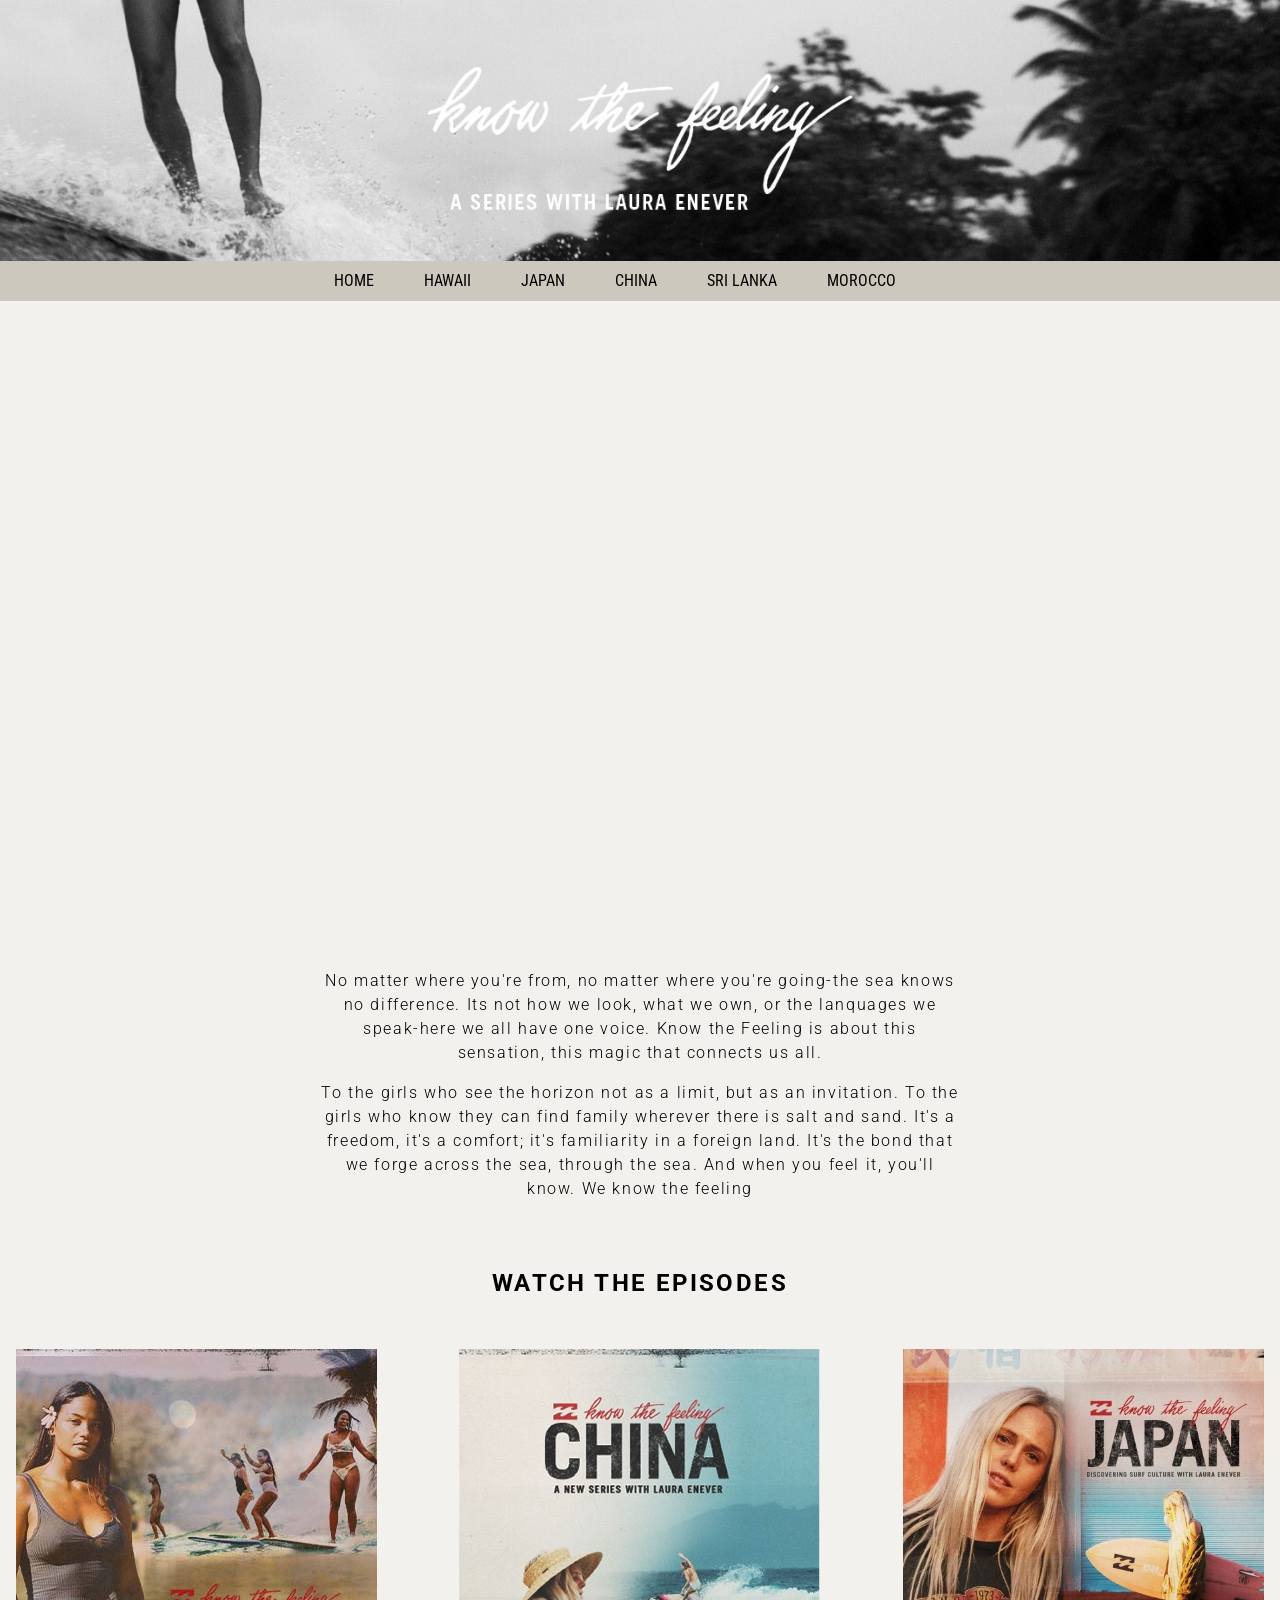
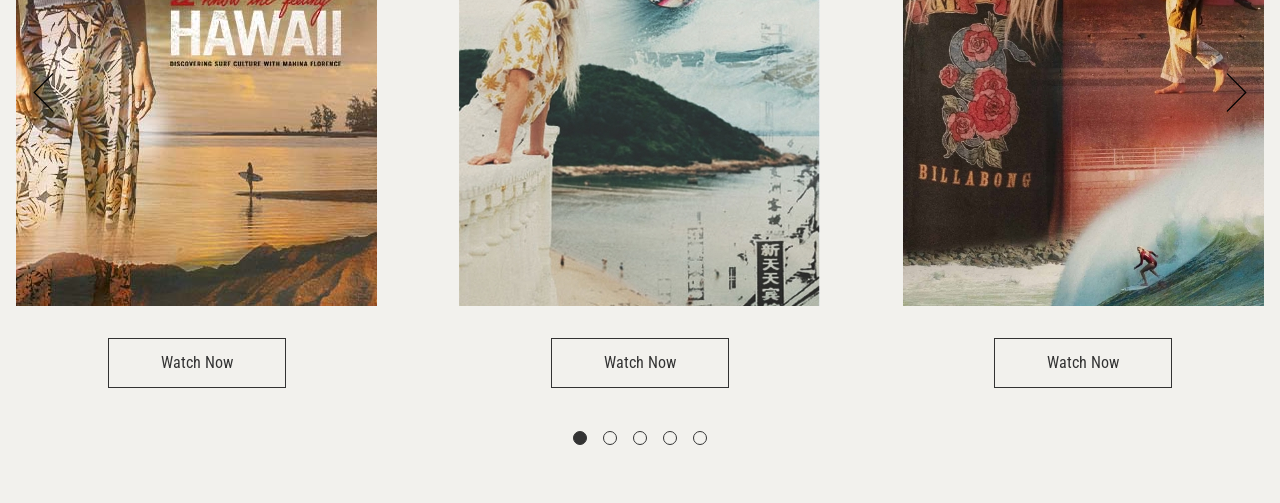
==== index.html @ 8e1c5cb5 "Add footer whitespace" ====
<!DOCTYPE html>
<html lang="en">
  <head>
    <meta charset="UTF-8" />
    <meta http-equiv="X-UA-Compatible" content="IE=edge" />
    <meta name="viewport" content="width=device-width, initial-scale=1.0" />
    <title>Boardriders | Thom Zolghadr</title>
    <link rel="stylesheet" href="style.css" />
    <link
      rel="stylesheet"
      href="https://unpkg.com/swiper@8/swiper-bundle.min.css"
    />

    <script
      defer
      src="https://unpkg.com/swiper@8/swiper-bundle.min.js"
    ></script>
    <script defer src="index.js"></script>
  </head>
  <body>
    <section id="hero">
      <div class="container"></div>
    </section>

    <nav>
      <div class="nav-swiper">
        <!-- Additional required wrapper -->
        <div class="swiper-wrapper uppercase ff-condensed text-grey">
          <!-- Slides -->
          <div class="swiper-slide">
            <a href="#">Home</a>
          </div>
          <div class="swiper-slide"><a href="#">Hawaii</a></div>
          <div class="swiper-slide"><a href="#">Japan</a></div>
          <div class="swiper-slide"><a href="#">China</a></div>
          <div class="swiper-slide"><a href="#">Sri lanka</a></div>
          <div class="swiper-slide"><a href="#">Morocco</a></div>
        </div>
      </div>
    </nav>
    <section id="video">
      <div id="video-modal" class="modal" role="dialog" tabindex="-1">
        <div class="model-inner">
          <div class="modal-header">
            <button
              class="modal-close"
              data-id="video-modal"
              aria-label="Close"
            >
              &times;
            </button>
          </div>
          <div class="youtube-container">
            <div id="player"></div>
          </div>
        </div>
      </div>
      <div class="video-container flex">
        <!-- MODAL -->

        <!-- END MODAL -->
        <video class="video-bg" autoplay muted playsinline loop>
          <source src="./assets/video_desktop.mp4" type="video/mp4" />
        </video>
        <!-- <a href="https://www.youtube.com/watch?v=Qbzbxsk8qa8" target="_blank"> -->
        <div
          class="btn-video uppercase ff-condensed modal-open"
          data-id="video-modal"
        >
          Watch the video
        </div>

        <!-- </a> -->
      </div>
    </section>
    <section>
      <div
        class="container container-sm text-center ltr-spacing-1 fs-400 fw-300"
      >
        <p>
          No matter where you're from, no matter where you're going-the sea
          knows no difference. Its not how we look, what we own, or the
          lanquages we speak-here we all have one voice. Know the Feeling is
          about this sensation, this magic that connects us all.
        </p>
        <p>
          To the girls who see the horizon not as a limit, but as an invitation.
          To the girls who know they can find family wherever there is salt and
          sand. It's a freedom, it's a comfort; it's familiarity in a foreign
          land. It's the bond that we forge across the sea, through the sea. And
          when you feel it, you'll know. We know the feeling
        </p>
      </div>
    </section>
    <section id="cards">
      <div class="flex container">
        <h1 class="uppercase ff-sans-normal ltr-spacing-1 fw-700 mb-2">
          Watch the Episodes
        </h1>
      </div>
    </section>
    <!-- Swiper -->
    <div class="swiper episode-swiper">
      <div class="swiper-wrapper">
        <div class="swiper-slide">
          <div class="card">
            <img src="./assets/carousel/hawaii.jpg" />
            <div class="text-center btn-black ff-condensed">Watch Now</div>
          </div>
        </div>
        <div class="swiper-slide">
          <div class="card">
            <img src="./assets/carousel/china.jpg" />
            <div class="text-center btn-black ff-condensed">Watch Now</div>
          </div>
        </div>
        <div class="swiper-slide">
          <div class="card">
            <img src="./assets/carousel/japan.jpeg" />
            <div class="text-center btn-black ff-condensed">Watch Now</div>
          </div>
        </div>
        <div class="swiper-slide">
          <div class="card">
            <img src="./assets/carousel/sri_lanka.jpeg" />
            <div class="text-center btn-black ff-condensed">Watch Now</div>
          </div>
        </div>
        <div class="swiper-slide">
          <div class="card">
            <img src="./assets/carousel/morocco.jpeg" />
            <div class="text-center btn-black ff-condensed">Watch Now</div>
          </div>
        </div>
      </div>
      <div
        class="swiper-pagination"
        style="--swiper-pagination-bullet-size: 14px"
      ></div>
      <div
        class="swiper-button-prev"
        style="--swiper-navigation-color: black"
      ></div>
      <div
        class="swiper-button-next"
        style="--swiper-navigation-color: black"
      ></div>
    </div>

    <footer id="whitespace"></footer>
  </body>
</html>
---- style.css ----
@import url("https://fonts.googleapis.com/css2?family=Roboto+Condensed:wght@300&family=Roboto:wght@100;300;400;900&family=Work+Sans:wght@100;200;300;400&display=swap");
@import url("https://fonts.googleapis.com/css2?family=Roboto+Condensed:wght@300&family=Roboto:wght@100;400;900&display=swap");

:root {
  --clr-accent: #ccc8bd;
  --clr-white: #f2f1ed;
  --clr-grey: #333333;

  --ff-sans-normal: "Roboto", sans-serif;
  --ff-sans-condensed: "Roboto Condensed", sans-serif;
  --ff-work-sans: "Work Sans", sans-serif;

  --fs-400: 1em;

  --transition: all 0.3s linear;
}

/* ***** */
/* RESET */
/* ***** */
/* https://piccalil.li/blog/a-modern-css-reset/ */

/* Box sizing rules */
*,
*::before,
*::after {
  box-sizing: border-box;
}

/* Remove default margin */
body,
h1,
h2,
h3,
h4,
p,
figure,
blockquote,
dl,
dd {
  margin: 0;
}

/* Remove list styles on ul, ol elements with a list role, which suggests default styling will be removed */
ul[role="list"],
ol[role="list"] {
  list-style: none;
}

/* Set core root defaults */
html:focus-within {
  scroll-behavior: smooth;
}

/* Set core body defaults */
body {
  min-height: 100vh;
  text-rendering: optimizeSpeed;
  line-height: 1.5;
  font-family: var(--ff-sans-normal);
  background-color: var(--clr-white);
}

p + p {
  margin-top: 1rem;
}

section + section {
  margin-top: 4rem;
}

/* A elements that don't have a class get default styles */
a:not([class]) {
  text-decoration-skip-ink: auto;
}

/* Make images easier to work with */
img,
picture {
  max-width: 100%;
  display: block;
}

/* Inherit fonts for inputs and buttons */
input,
button,
textarea,
select {
  font: inherit;
}

/* Remove all animations, transitions and smooth scroll for people that prefer not to see them */
@media (prefers-reduced-motion: reduce) {
  html:focus-within {
    scroll-behavior: auto;
  }

  *,
  *::before,
  *::after {
    animation-duration: 0.01ms !important;
    animation-iteration-count: 1 !important;
    transition-duration: 0.01ms !important;
    scroll-behavior: auto !important;
  }
}

/* ********* */
/* UTILITIES */
/* ********* */

.container {
  margin-inline: auto;
  width: 80%;
}

.container-sm {
  width: 50%;
}

.mb-2 {
  margin-bottom: 2rem;
}

.flex {
  display: flex;
  justify-content: center;
  align-items: center;
  gap: var(--gap, 3rem);
}

.flex-column {
  flex-direction: column;
  gap: var(--gap, 1rem);
}

.uppercase {
  text-transform: uppercase;
}

.text-center {
  text-align: center;
}

.text-white {
  color: var(--clr-white);
}

.text-grey {
  color: var(--clr-grey);
}

.ff-work-sans {
  font-family: var(--ff-work-sans);
}

.ff-condensed {
  font-family: var(--ff-sans-condensed);
}

.fw-300 {
  font-weight: 300;
}

.fw-400 {
  font-weight: 400;
}
.fw-700 {
  font-weight: 700;
}

.fs-400 {
  font-size: var(--fs-40);
}

.ltr-spacing-1 {
  letter-spacing: 0.1em;
}

/* ********** */
/* COMPONENTS */
/* ********** */

#hero {
  height: 60vh;
  width: 100%;
  background: url(./assets/hero_banner_mobile.jpg);
  background-position: center;
  background-repeat: no-repeat;
  background-size: cover;
  /* overflow: hidden; */
}

nav {
  background-color: var(--clr-accent);
}

nav ul {
  margin: 0;

  list-style: none;
}

nav {
  padding-top: 0.5rem;
  padding-bottom: 0.5rem;
}

nav a {
  color: black;
  text-decoration: none;
}

.nav-swiper {
  margin-left: auto;
  margin-right: auto;
  position: relative;
  overflow: hidden;
  list-style: none;
  padding: 0;
  /* Fix of Webkit flickering */
  z-index: 1;
}

.nav-swiper .swiper-wrapper:first-child {
  margin-left: 20%;
}

footer {
  height: 4vw;
}

#video {
  margin-top: max(3vw, 1rem);
}

video {
  max-width: 100%;
  max-height: 100%;
}

.video-container {
  width: 90%;
  margin-inline: auto;
  min-height: 80vw;
  position: relative;
  overflow: hidden;
}

.video-container a {
  text-decoration: none;
}

.video-bg {
  position: absolute;
  top: 50%;
  left: 50%;
  transform: translate(-50%, -50%);
  min-width: 100%;
  min-height: 100%;
  z-index: -1;
}

.btn-video {
  color: var(--clr-white);
  padding: 0.25rem 1rem;
  border: 2px solid var(--clr-white);

  transition: var(--transition);
}

.btn-video:hover {
  cursor: pointer;
  box-shadow: 5px 5px 5px var(--clr-grey);
  text-shadow: 2px 2px 5px black, -1px -1px 5px black;
  transform: scale(110%, 110%);
}

.btn-black {
  color: var(--clr-grey);
  padding: 0.75rem 3.25rem;
  border: 1px solid var(--clr-grey);
  margin-inline: auto;
  transition: var(--transition);
}

.card img:hover,
.btn-black:hover {
  cursor: pointer;
  box-shadow: 5px 5px 5px var(--clr-grey);
  transform: scale(110%, 110%) translateY(3%);
}

@media screen and (min-width: 991px) {
  #hero {
    height: 29vh;
    width: 100%;
    background: url(./assets/hero_banner_desktop.jpg);
    background-position: center;
    background-repeat: no-repeat;
    background-size: cover;
  }

  #video {
    margin: 4rem 0 2rem 0;
  }

  .video-container {
    min-height: 60vh;
  }

  .nav-swiper .swiper-wrapper {
    align-items: center;
    justify-content: center;
  }

  .nav-swiper .swiper-wrapper:first-child {
    margin-left: 0;
  }
}

@media screen and (max-width: 991px) {
  /* Hide Navigation and Pagination at small screen sizes */
  .episode-swiper .swiper-button-prev,
  .episode-swiper .swiper-button-next,
  .episode-swiper .swiper-pagination-bullet {
    display: none;
  }

  .btn-black {
    color: var(--clr-grey);
    padding: 0.5rem 6vw;
    border: 1px solid var(--clr-grey);
    margin-inline: auto;
    transition: var(--transition);
  }

  .swiper-slide .card {
    gap: 1rem;
  }

  .swiper.episode-swiper {
    margin-left: 5%;
  }
}

.nav-swiper .swiper-slide {
  white-space: nowrap;
  width: min-content !important;
}

/* SWIPER OVERRIDES */
/* Override swiper for animation */
.swiper.episode-swiper {
  height: max-content;
  /* border: 1px solid dodgerblue; */
  padding: 1rem 0 2.5rem 0;
}

/* Ensure image resizes to fit */
.swiper-slide img {
  display: block;
  width: 100%;
  max-height: 100%;
  object-fit: fill; /* Used fill vs contain to fix white line bug*/
  transition: var(--transition);
}

.swiper-slide .card {
  /* height: 100%; */
  display: flex;
  gap: 2rem;
  flex-direction: column;
}

/* Overide swiper-slide to show cards */
.swiper-slide {
  text-align: center;
  -webkit-backface-visibility: hidden; /* To fix image flickering in Safari*/
  -webkit-transform: translate3d(
    0,
    0,
    0
  ); /* To fix image flickering in Safari*/
  /* background: #fff; */

  /* Center slide text vertically */
  display: -webkit-box;
  display: -ms-flexbox;
  display: -webkit-flex;
  display: flex;
  -webkit-box-pack: center;
  -ms-flex-pack: center;
  -webkit-justify-content: center;
  justify-content: center;
  -webkit-box-align: center;
  -ms-flex-align: center;
  -webkit-align-items: center;
  align-items: center;
}

/* Swiper Pagination Overide */
.episode-swiper .swiper-pagination {
  position: relative;
  top: 2.5rem;
  text-align: center;
  transition: 300ms opacity;
  transform: translate3d(0, 0, 0);
  z-index: 10;
}

.episode-swiper .swiper-pagination-bullet {
  width: var(
    --swiper-pagination-bullet-width,
    var(--swiper-pagination-bullet-size, 13px)
  );
  height: var(
    --swiper-pagination-bullet-height,
    var(--swiper-pagination-bullet-size, 13px)
  );

  border: 1px solid var(--clr-grey);
  background: var(--swiper-pagination-bullet-inactive-color, rgba(0, 0, 0, 0));
  opacity: var(--swiper-pagination-bullet-inactive-opacity, 1);
}

.episode-swiper .swiper-pagination-bullet-active {
  opacity: var(--swiper-pagination-bullet-opacity, 1);
  background: var(--swiper-pagination-color, var(--clr-grey));
}

.episode-swiper
  .swiper-horizontal
  > .swiper-pagination-bullets
  .swiper-pagination-bullet,
.episode-swiper
  .swiper-pagination-horizontal.swiper-pagination-bullets
  .swiper-pagination-bullet {
  margin: 0 var(--swiper-pagination-bullet-horizontal-gap, 0.5rem);
}

/* Swiper Nav buttons Override */
.swiper-button-next,
.swiper-button-prev {
  background-image: url(./assets/arrow.svg);
  background-repeat: no-repeat;
  background-size: 150%;
  background-position: center;
}

.swiper-button-next::after,
.swiper-button-prev::after {
  display: none;
}

.episode-swiper .swiper-button-prev {
  transform: rotate(180deg);
  left: 30px;
}

.episode-swiper .swiper-button-next {
  right: 30px;
}

/* END SWIPER OVERRIDE */

/* MODAL */
.modal {
  display: none;
  align-items: center;
  justify-content: center;
  position: fixed;
  top: 50%;
  left: 50%;
  transform: translate(-50%, -50%);
  z-index: 100;
}
.modal[open] {
  display: flex;
}
.model-inner {
  background-color: black;
  border-radius: 0.5em;
  width: fit-content;
  margin: auto;
}
.modal-header {
  display: flex;
  align-items: center;
  justify-content: end;
  border-bottom: 2px solid black;
}

.modal button {
  font-size: 2rem;
  color: white;
  background: none;
  border: none;
}

#modal-overlay {
  width: 100%;
  height: 100%;
  position: fixed;
  top: 0;
  left: 0;
  z-index: 0;
  background-color: black;
  opacity: 0.5;
}
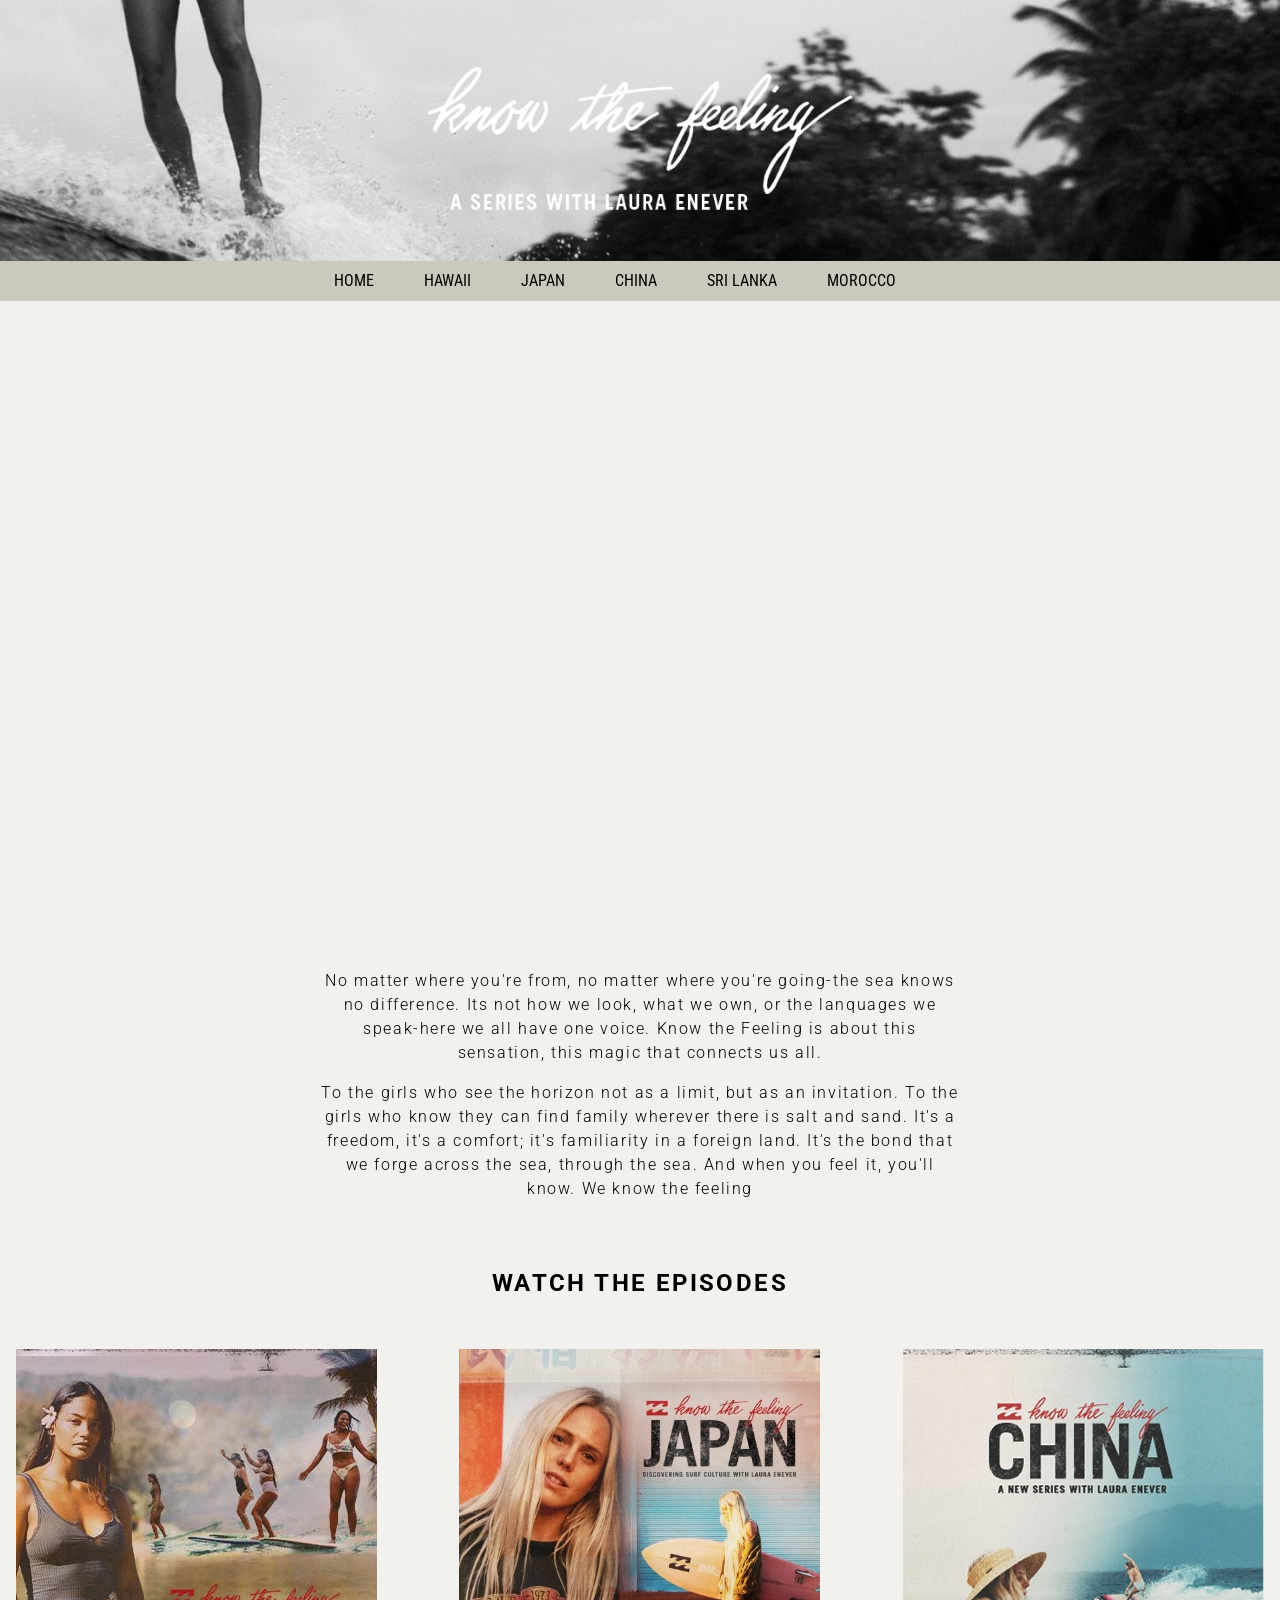
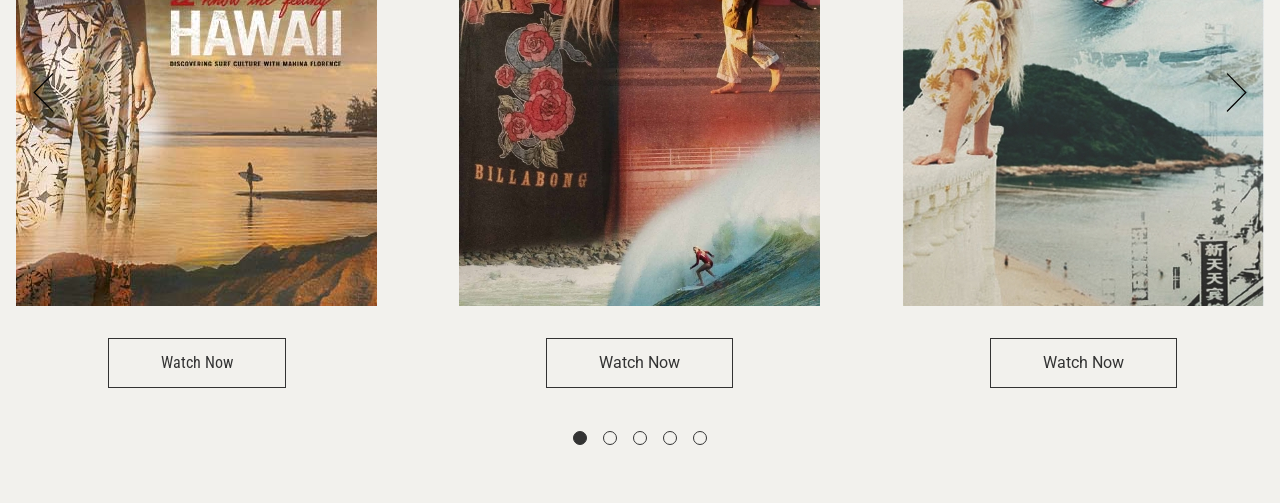
==== commit def5d374: "Refactor styling" ====
--- a/index.html
+++ b/index.html
@@ -24,9 +24,7 @@
 
     <nav>
       <div class="nav-swiper">
-        <!-- Additional required wrapper -->
         <div class="swiper-wrapper uppercase ff-condensed text-grey">
-          <!-- Slides -->
           <div class="swiper-slide">
             <a href="#">Home</a>
           </div>
@@ -39,6 +37,7 @@
       </div>
     </nav>
     <section id="video">
+      <!-- MODAL -->
       <div id="video-modal" class="modal" role="dialog" tabindex="-1">
         <div class="model-inner">
           <div class="modal-header">
@@ -56,27 +55,21 @@
         </div>
       </div>
       <div class="video-container flex">
-        <!-- MODAL -->
-
         <!-- END MODAL -->
         <video class="video-bg" autoplay muted playsinline loop>
           <source src="./assets/video_desktop.mp4" type="video/mp4" />
         </video>
-        <!-- <a href="https://www.youtube.com/watch?v=Qbzbxsk8qa8" target="_blank"> -->
+
         <div
           class="btn-video uppercase ff-condensed modal-open"
           data-id="video-modal"
         >
           Watch the video
         </div>
-
-        <!-- </a> -->
       </div>
     </section>
     <section>
-      <div
-        class="container container-sm text-center ltr-spacing-1 fs-400 fw-300"
-      >
+      <div class="container container-sm text-center ltr-spacing-1 fw-300">
         <p>
           No matter where you're from, no matter where you're going-the sea
           knows no difference. Its not how we look, what we own, or the
@@ -98,55 +91,55 @@
           Watch the Episodes
         </h1>
       </div>
-    </section>
-    <!-- Swiper -->
-    <div class="swiper episode-swiper">
-      <div class="swiper-wrapper">
-        <div class="swiper-slide">
-          <div class="card">
-            <img src="./assets/carousel/hawaii.jpg" />
-            <div class="text-center btn-black ff-condensed">Watch Now</div>
+
+      <!-- Swiper -->
+      <div class="swiper episode-swiper">
+        <div class="swiper-wrapper">
+          <div class="swiper-slide">
+            <div class="card ff-condensed text-center">
+              <img src="./assets/carousel/hawaii.jpg" />
+              <div class="btn-black">Watch Now</div>
+            </div>
+          </div>
+          <div class="swiper-slide">
+            <div class="card">
+              <img src="./assets/carousel/japan.jpeg" />
+              <div class="btn-black">Watch Now</div>
+            </div>
+          </div>
+          <div class="swiper-slide">
+            <div class="card">
+              <img src="./assets/carousel/china.jpg" />
+              <div class="btn-black">Watch Now</div>
+            </div>
+          </div>
+          <div class="swiper-slide">
+            <div class="card">
+              <img src="./assets/carousel/sri_lanka.jpeg" />
+              <div class="btn-black">Watch Now</div>
+            </div>
+          </div>
+          <div class="swiper-slide">
+            <div class="card">
+              <img src="./assets/carousel/morocco.jpeg" />
+              <div class="btn-black">Watch Now</div>
+            </div>
           </div>
         </div>
-        <div class="swiper-slide">
-          <div class="card">
-            <img src="./assets/carousel/china.jpg" />
-            <div class="text-center btn-black ff-condensed">Watch Now</div>
-          </div>
-        </div>
-        <div class="swiper-slide">
-          <div class="card">
-            <img src="./assets/carousel/japan.jpeg" />
-            <div class="text-center btn-black ff-condensed">Watch Now</div>
-          </div>
-        </div>
-        <div class="swiper-slide">
-          <div class="card">
-            <img src="./assets/carousel/sri_lanka.jpeg" />
-            <div class="text-center btn-black ff-condensed">Watch Now</div>
-          </div>
-        </div>
-        <div class="swiper-slide">
-          <div class="card">
-            <img src="./assets/carousel/morocco.jpeg" />
-            <div class="text-center btn-black ff-condensed">Watch Now</div>
-          </div>
-        </div>
+        <div
+          class="swiper-pagination"
+          style="--swiper-pagination-bullet-size: 14px"
+        ></div>
+        <div
+          class="swiper-button-prev"
+          style="--swiper-navigation-color: black"
+        ></div>
+        <div
+          class="swiper-button-next"
+          style="--swiper-navigation-color: black"
+        ></div>
       </div>
-      <div
-        class="swiper-pagination"
-        style="--swiper-pagination-bullet-size: 14px"
-      ></div>
-      <div
-        class="swiper-button-prev"
-        style="--swiper-navigation-color: black"
-      ></div>
-      <div
-        class="swiper-button-next"
-        style="--swiper-navigation-color: black"
-      ></div>
-    </div>
-
+    </section>
     <footer id="whitespace"></footer>
   </body>
 </html>
--- a/style.css
+++ b/style.css
@@ -1,5 +1,4 @@
-@import url("https://fonts.googleapis.com/css2?family=Roboto+Condensed:wght@300&family=Roboto:wght@100;300;400;900&family=Work+Sans:wght@100;200;300;400&display=swap");
-@import url("https://fonts.googleapis.com/css2?family=Roboto+Condensed:wght@300&family=Roboto:wght@100;400;900&display=swap");
+@import url("https://fonts.googleapis.com/css2?family=Roboto+Condensed:wght@300&family=Roboto:wght@100;300;400;900&display=swap");
 
 :root {
   --clr-accent: #ccc8bd;
@@ -8,9 +7,6 @@
 
   --ff-sans-normal: "Roboto", sans-serif;
   --ff-sans-condensed: "Roboto Condensed", sans-serif;
-  --ff-work-sans: "Work Sans", sans-serif;
-
-  --fs-400: 1em;
 
   --transition: all 0.3s linear;
 }
@@ -41,12 +37,6 @@
   margin: 0;
 }
 
-/* Remove list styles on ul, ol elements with a list role, which suggests default styling will be removed */
-ul[role="list"],
-ol[role="list"] {
-  list-style: none;
-}
-
 /* Set core root defaults */
 html:focus-within {
   scroll-behavior: smooth;
@@ -129,11 +119,6 @@
   gap: var(--gap, 3rem);
 }
 
-.flex-column {
-  flex-direction: column;
-  gap: var(--gap, 1rem);
-}
-
 .uppercase {
   text-transform: uppercase;
 }
@@ -142,18 +127,10 @@
   text-align: center;
 }
 
-.text-white {
-  color: var(--clr-white);
-}
-
 .text-grey {
   color: var(--clr-grey);
 }
 
-.ff-work-sans {
-  font-family: var(--ff-work-sans);
-}
-
 .ff-condensed {
   font-family: var(--ff-sans-condensed);
 }
@@ -162,15 +139,8 @@
   font-weight: 300;
 }
 
-.fw-400 {
-  font-weight: 400;
-}
 .fw-700 {
   font-weight: 700;
-}
-
-.fs-400 {
-  font-size: var(--fs-40);
 }
 
 .ltr-spacing-1 {
@@ -188,20 +158,10 @@
   background-position: center;
   background-repeat: no-repeat;
   background-size: cover;
-  /* overflow: hidden; */
 }
 
 nav {
   background-color: var(--clr-accent);
-}
-
-nav ul {
-  margin: 0;
-
-  list-style: none;
-}
-
-nav {
   padding-top: 0.5rem;
   padding-bottom: 0.5rem;
 }
@@ -226,10 +186,6 @@
   margin-left: 20%;
 }
 
-footer {
-  height: 4vw;
-}
-
 #video {
   margin-top: max(3vw, 1rem);
 }
@@ -269,6 +225,55 @@
   transition: var(--transition);
 }
 
+/* MODAL */
+.modal {
+  display: none;
+  align-items: center;
+  justify-content: center;
+  position: fixed;
+  top: 50%;
+  left: 50%;
+  transform: translate(-50%, -50%);
+  z-index: 100;
+}
+.modal[open] {
+  display: flex;
+}
+.model-inner {
+  background-color: black;
+  border-radius: 0.5em;
+  width: fit-content;
+  margin: auto;
+}
+.modal-header {
+  display: flex;
+  align-items: center;
+  justify-content: end;
+  border-bottom: 2px solid black;
+}
+
+.modal button {
+  font-size: 2rem;
+  color: white;
+  background: none;
+  border: none;
+}
+
+#modal-overlay {
+  width: 100%;
+  height: 100%;
+  position: fixed;
+  top: 0;
+  left: 0;
+  z-index: 0;
+  background-color: black;
+  opacity: 0.5;
+}
+
+.cards h1 {
+  white-space: nowrap;
+}
+
 .btn-video:hover {
   cursor: pointer;
   box-shadow: 5px 5px 5px var(--clr-grey);
@@ -278,7 +283,7 @@
 
 .btn-black {
   color: var(--clr-grey);
-  padding: 0.75rem 3.25rem;
+  padding: 0.5rem 6vw;
   border: 1px solid var(--clr-grey);
   margin-inline: auto;
   transition: var(--transition);
@@ -289,6 +294,10 @@
   cursor: pointer;
   box-shadow: 5px 5px 5px var(--clr-grey);
   transform: scale(110%, 110%) translateY(3%);
+}
+
+footer {
+  height: 4vw;
 }
 
 @media screen and (min-width: 991px) {
@@ -301,14 +310,6 @@
     background-size: cover;
   }
 
-  #video {
-    margin: 4rem 0 2rem 0;
-  }
-
-  .video-container {
-    min-height: 60vh;
-  }
-
   .nav-swiper .swiper-wrapper {
     align-items: center;
     justify-content: center;
@@ -316,6 +317,21 @@
 
   .nav-swiper .swiper-wrapper:first-child {
     margin-left: 0;
+  }
+  #video {
+    margin: 4rem 0 2rem 0;
+  }
+
+  .video-container {
+    min-height: 60vh;
+  }
+
+  .btn-black {
+    color: var(--clr-grey);
+    padding: 0.75rem 3.25rem;
+    border: 1px solid var(--clr-grey);
+    margin-inline: auto;
+    transition: var(--transition);
   }
 }
 
@@ -327,20 +343,22 @@
     display: none;
   }
 
-  .btn-black {
-    color: var(--clr-grey);
-    padding: 0.5rem 6vw;
-    border: 1px solid var(--clr-grey);
-    margin-inline: auto;
-    transition: var(--transition);
-  }
-
   .swiper-slide .card {
     gap: 1rem;
   }
 
   .swiper.episode-swiper {
     margin-left: 5%;
+  }
+}
+
+@media screen and (max-width: 400px) {
+  #cards h1 {
+    font-size: 6vw;
+  }
+
+  .btn-black {
+    padding-inline: 3vw;
   }
 }
 
@@ -353,7 +371,6 @@
 /* Override swiper for animation */
 .swiper.episode-swiper {
   height: max-content;
-  /* border: 1px solid dodgerblue; */
   padding: 1rem 0 2.5rem 0;
 }
 
@@ -367,7 +384,6 @@
 }
 
 .swiper-slide .card {
-  /* height: 100%; */
   display: flex;
   gap: 2rem;
   flex-direction: column;
@@ -382,7 +398,6 @@
     0,
     0
   ); /* To fix image flickering in Safari*/
-  /* background: #fff; */
 
   /* Center slide text vertically */
   display: -webkit-box;
@@ -463,48 +478,3 @@
 }
 
 /* END SWIPER OVERRIDE */
-
-/* MODAL */
-.modal {
-  display: none;
-  align-items: center;
-  justify-content: center;
-  position: fixed;
-  top: 50%;
-  left: 50%;
-  transform: translate(-50%, -50%);
-  z-index: 100;
-}
-.modal[open] {
-  display: flex;
-}
-.model-inner {
-  background-color: black;
-  border-radius: 0.5em;
-  width: fit-content;
-  margin: auto;
-}
-.modal-header {
-  display: flex;
-  align-items: center;
-  justify-content: end;
-  border-bottom: 2px solid black;
-}
-
-.modal button {
-  font-size: 2rem;
-  color: white;
-  background: none;
-  border: none;
-}
-
-#modal-overlay {
-  width: 100%;
-  height: 100%;
-  position: fixed;
-  top: 0;
-  left: 0;
-  z-index: 0;
-  background-color: black;
-  opacity: 0.5;
-}
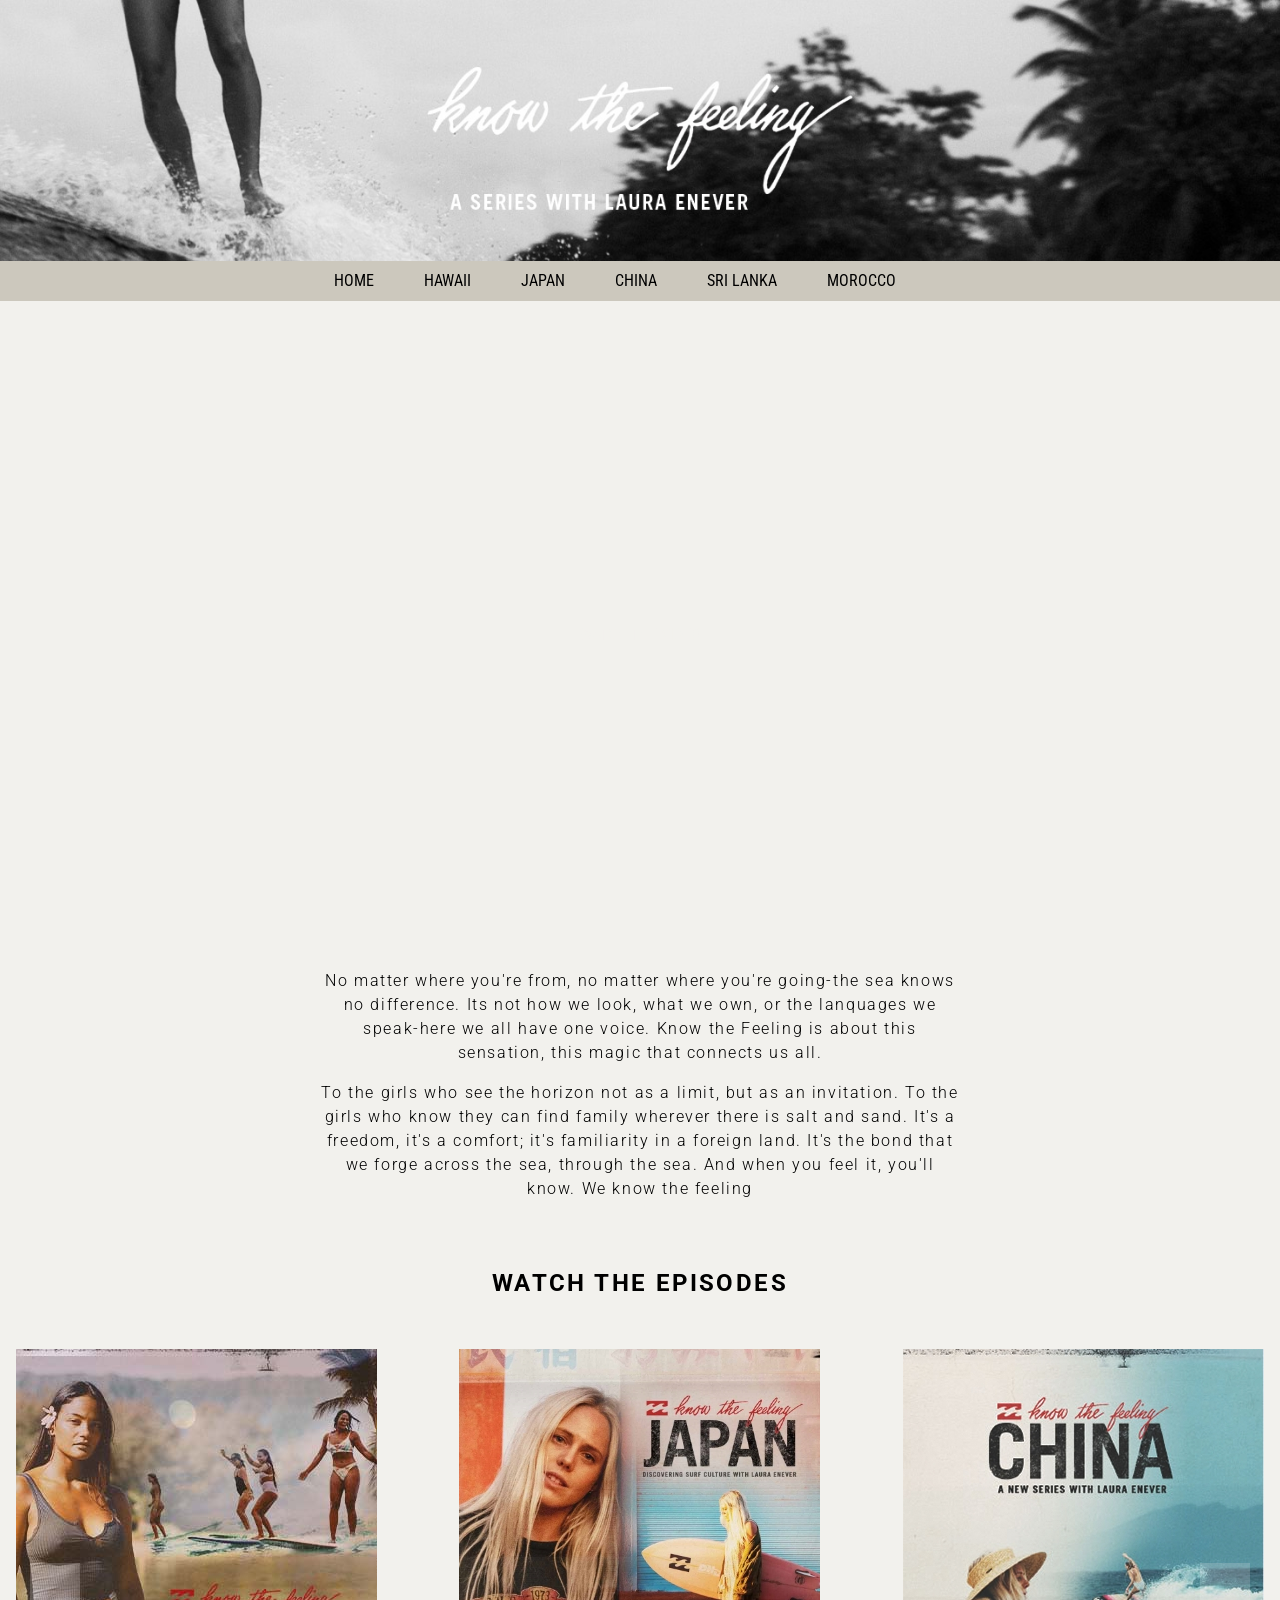
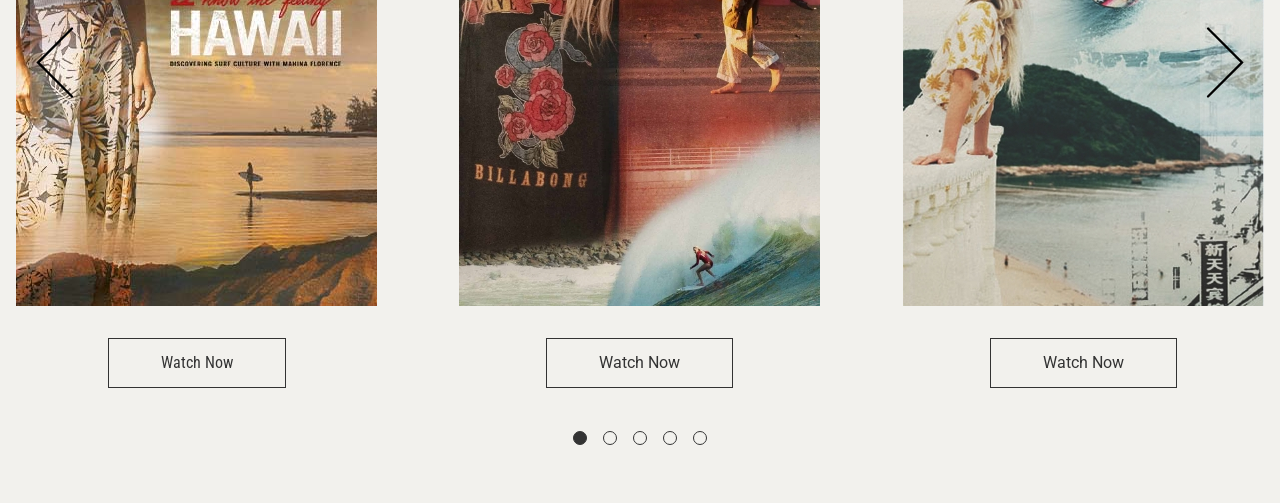
==== commit 2a5b1eb6: "Add transparent background to nav buttons" ====
--- a/index.html
+++ b/index.html
@@ -68,7 +68,7 @@
         </div>
       </div>
     </section>
-    <section>
+    <section id="text-blob">
       <div class="container container-sm text-center ltr-spacing-1 fw-300">
         <p>
           No matter where you're from, no matter where you're going-the sea
--- a/style.css
+++ b/style.css
@@ -102,10 +102,11 @@
 .container {
   margin-inline: auto;
   width: 80%;
+  max-width: 1600px;
 }
 
 .container-sm {
-  width: 50%;
+  width: 70%;
 }
 
 .mb-2 {
@@ -326,6 +327,10 @@
     min-height: 60vh;
   }
 
+  .container-sm {
+    width: 50%;
+  }
+
   .btn-black {
     color: var(--clr-grey);
     padding: 0.75rem 3.25rem;
@@ -359,6 +364,10 @@
 
   .btn-black {
     padding-inline: 3vw;
+  }
+
+  .container-sm {
+    width: 85%;
   }
 }
 
@@ -455,12 +464,16 @@
 }
 
 /* Swiper Nav buttons Override */
-.swiper-button-next,
-.swiper-button-prev {
+#cards .swiper-button-next,
+#cards .swiper-button-prev {
   background-image: url(./assets/arrow.svg);
   background-repeat: no-repeat;
   background-size: 150%;
   background-position: center;
+  background-color: rgba(242, 241, 237, 0.2);
+  min-height: 200px;
+  min-width: 50px;
+  top: 35%;
 }
 
 .swiper-button-next::after,
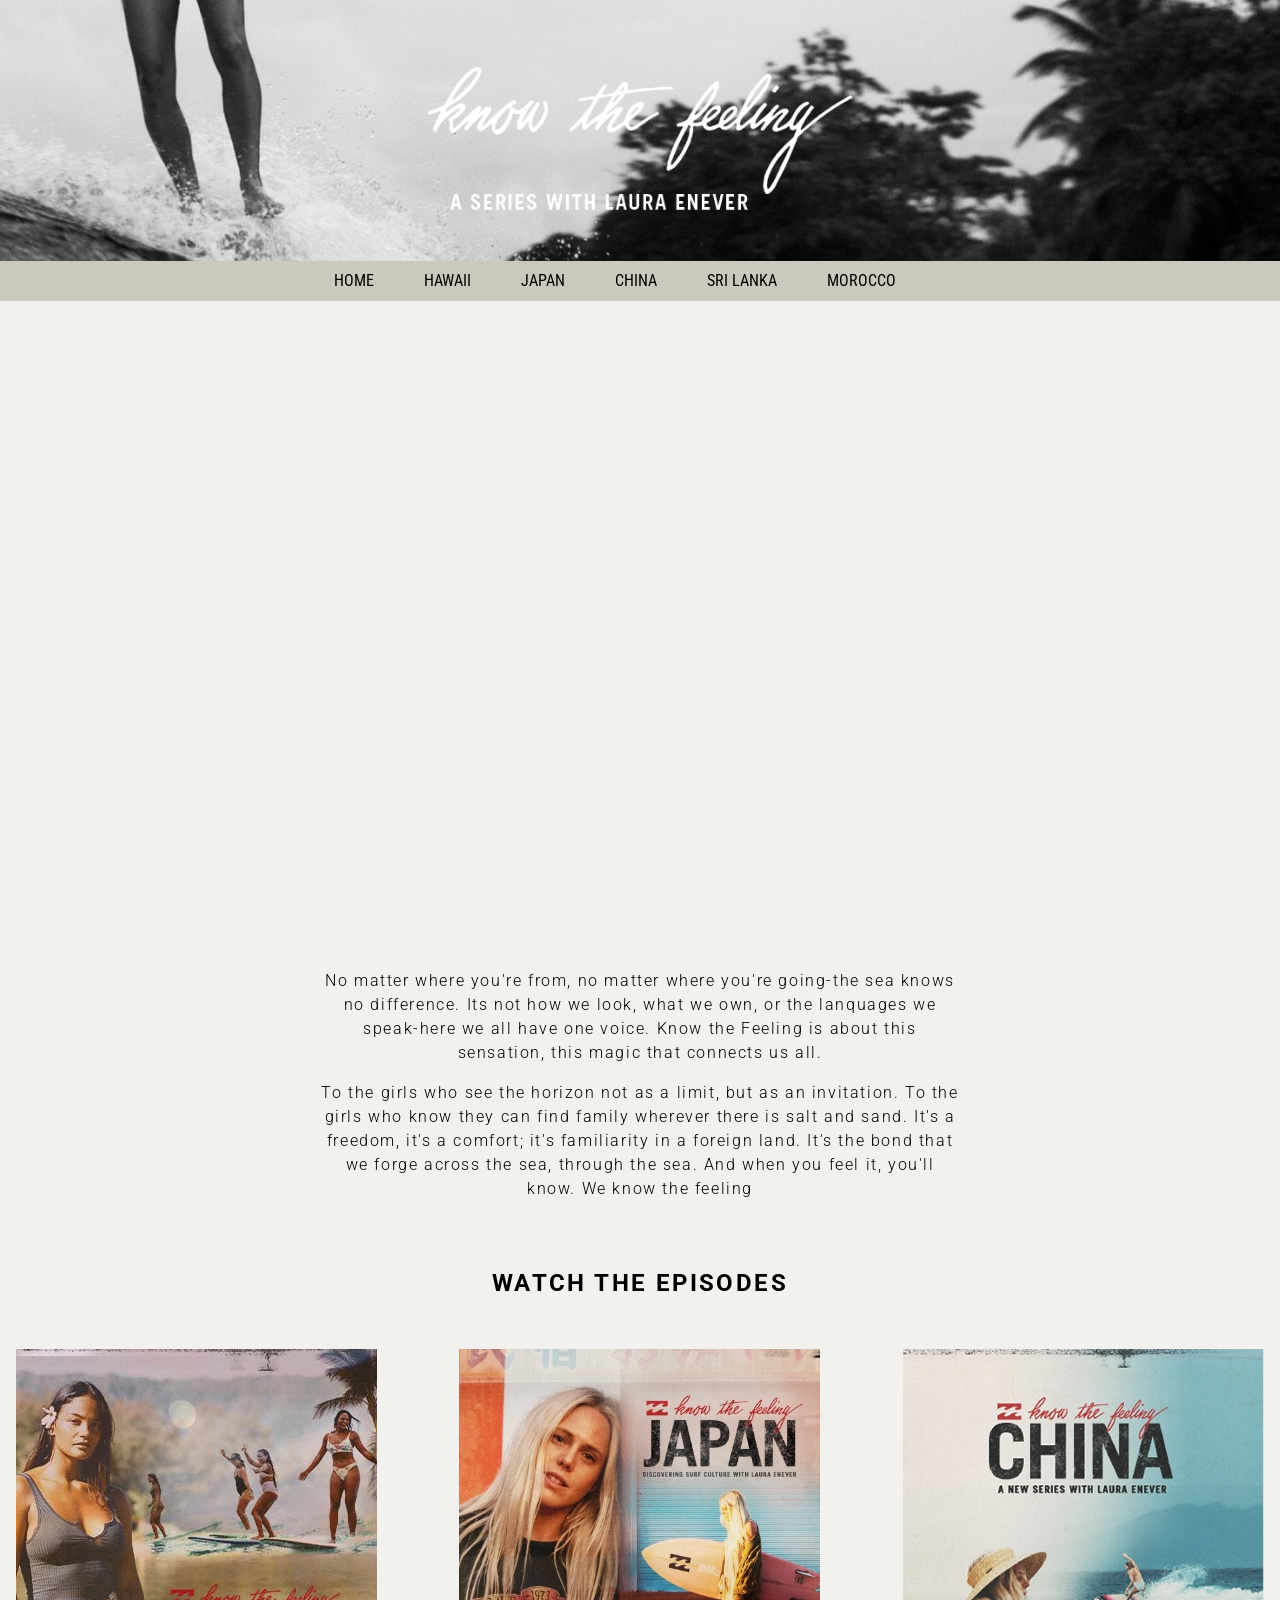
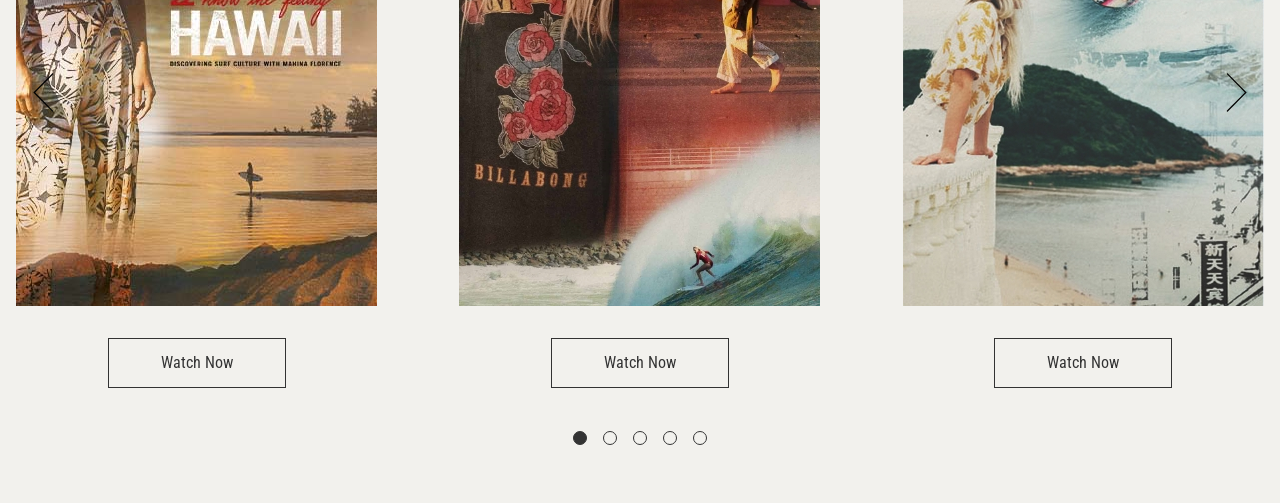
==== commit 4c58072d: "Fix missing text class on cards" ====
--- a/index.html
+++ b/index.html
@@ -94,9 +94,9 @@
 
       <!-- Swiper -->
       <div class="swiper episode-swiper">
-        <div class="swiper-wrapper">
+        <div class="swiper-wrapper ff-condensed text-center">
           <div class="swiper-slide">
-            <div class="card ff-condensed text-center">
+            <div class="card">
               <img src="./assets/carousel/hawaii.jpg" />
               <div class="btn-black">Watch Now</div>
             </div>
--- a/style.css
+++ b/style.css
@@ -271,7 +271,7 @@
   opacity: 0.5;
 }
 
-.cards h1 {
+#cards h1 {
   white-space: nowrap;
 }
 
@@ -470,10 +470,6 @@
   background-repeat: no-repeat;
   background-size: 150%;
   background-position: center;
-  background-color: rgba(242, 241, 237, 0.2);
-  min-height: 200px;
-  min-width: 50px;
-  top: 35%;
 }
 
 .swiper-button-next::after,
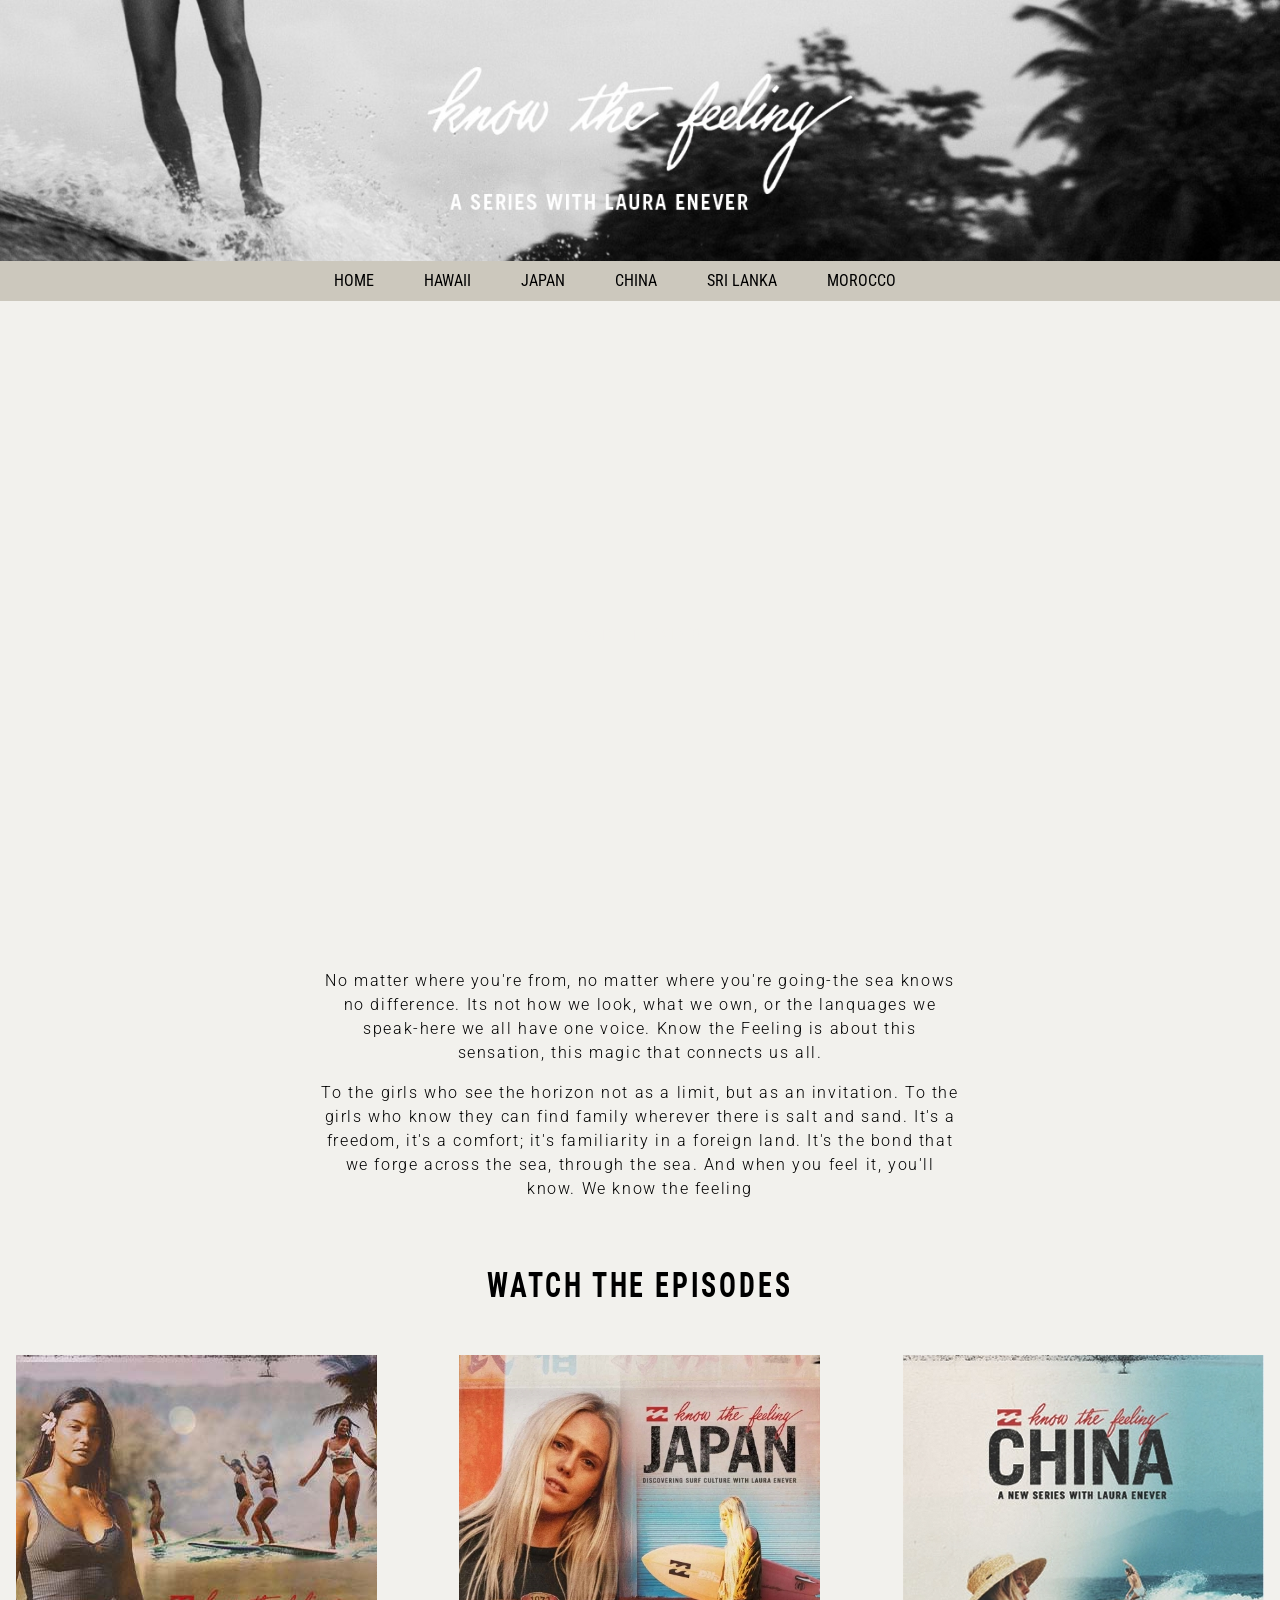
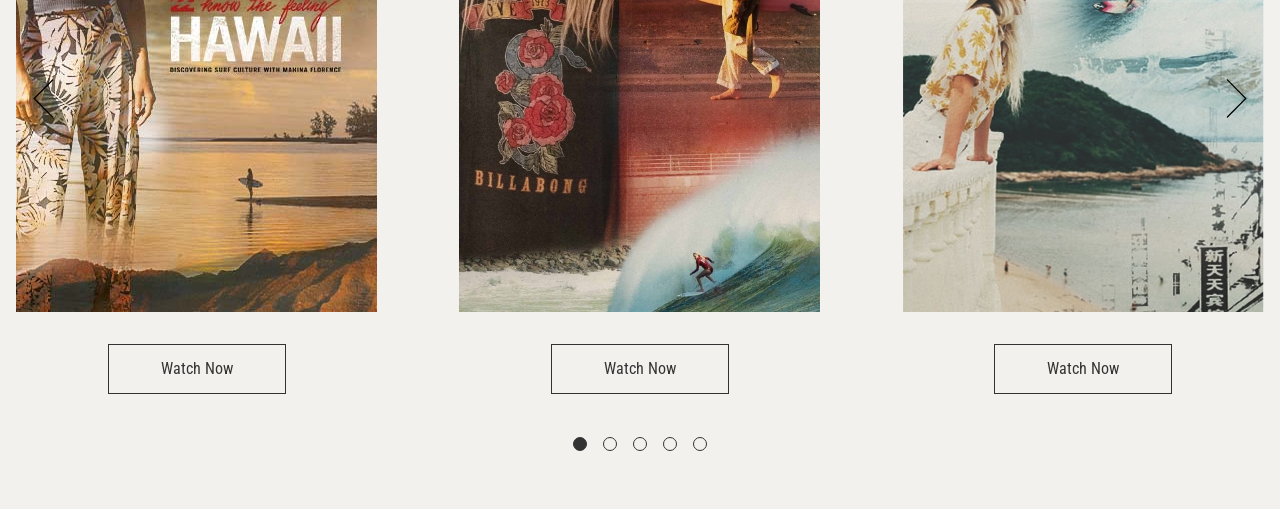
==== commit e9962f8a: "Add scale to Image slider header to better match mockup font" ====
--- a/index.html
+++ b/index.html
@@ -87,14 +87,14 @@
     </section>
     <section id="cards">
       <div class="flex container">
-        <h1 class="uppercase ff-sans-normal ltr-spacing-1 fw-700 mb-2">
+        <h1 class="uppercase ff-condensed ltr-spacing-1 fw-700 mb-2">
           Watch the Episodes
         </h1>
       </div>
 
       <!-- Swiper -->
       <div class="swiper episode-swiper">
-        <div class="swiper-wrapper ff-condensed text-center">
+        <div class="swiper-wrapper ff-condensed fw-400 text-center">
           <div class="swiper-slide">
             <div class="card">
               <img src="./assets/carousel/hawaii.jpg" />
--- a/style.css
+++ b/style.css
@@ -1,4 +1,4 @@
-@import url("https://fonts.googleapis.com/css2?family=Roboto+Condensed:wght@300&family=Roboto:wght@100;300;400;900&display=swap");
+@import url("https://fonts.googleapis.com/css2?family=Roboto+Condensed:wght@300;400;700&family=Roboto:wght@100;300;400;900&display=swap");
 
 :root {
   --clr-accent: #ccc8bd;
@@ -139,6 +139,9 @@
 .fw-300 {
   font-weight: 300;
 }
+.fw-400 {
+  font-weight: 400;
+}
 
 .fw-700 {
   font-weight: 700;
@@ -272,6 +275,9 @@
 }
 
 #cards h1 {
+  font-size: 1.75rem;
+  transform: scale(1, 1.25);
+  text-rendering: optimizeLegibility;
   white-space: nowrap;
 }
 
